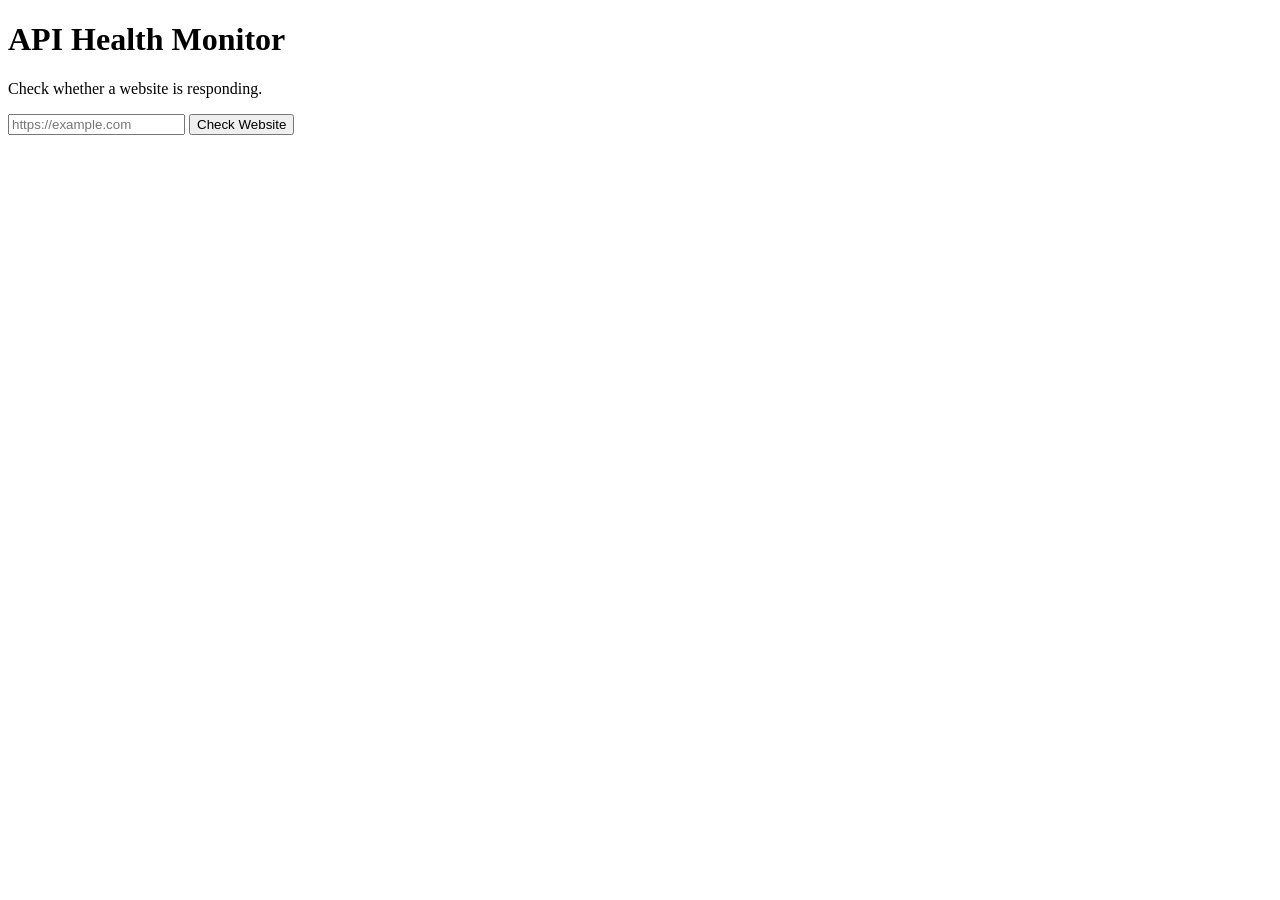
==== frontend/index.html @ 3b28ef48 "Add original frontend" ====
<!doctype html>
<html lang="en">
  <head>
    <meta charset="UTF-8" />
    <meta name="viewport" content="width=device-width, initial-scale=1.0" />
    <title>API Health Monitor</title>
    <link rel="stylesheet" href="/static/style.css" />
  </head>
  <body>
    <main class="container">
      <h1>API Health Monitor</h1>
      <p>Check whether a website is responding.</p>

      <form id="monitor-form">
        <input
          type="url"
          id="url-input"
          placeholder="https://example.com"
          required
        />
        <button type="submit" id="check-button">Check Website</button>
      </form>

      <div id="result" class="result hidden"></div>
    </main>

    <script src="/static/script.js"></script>
  </body>
</html>
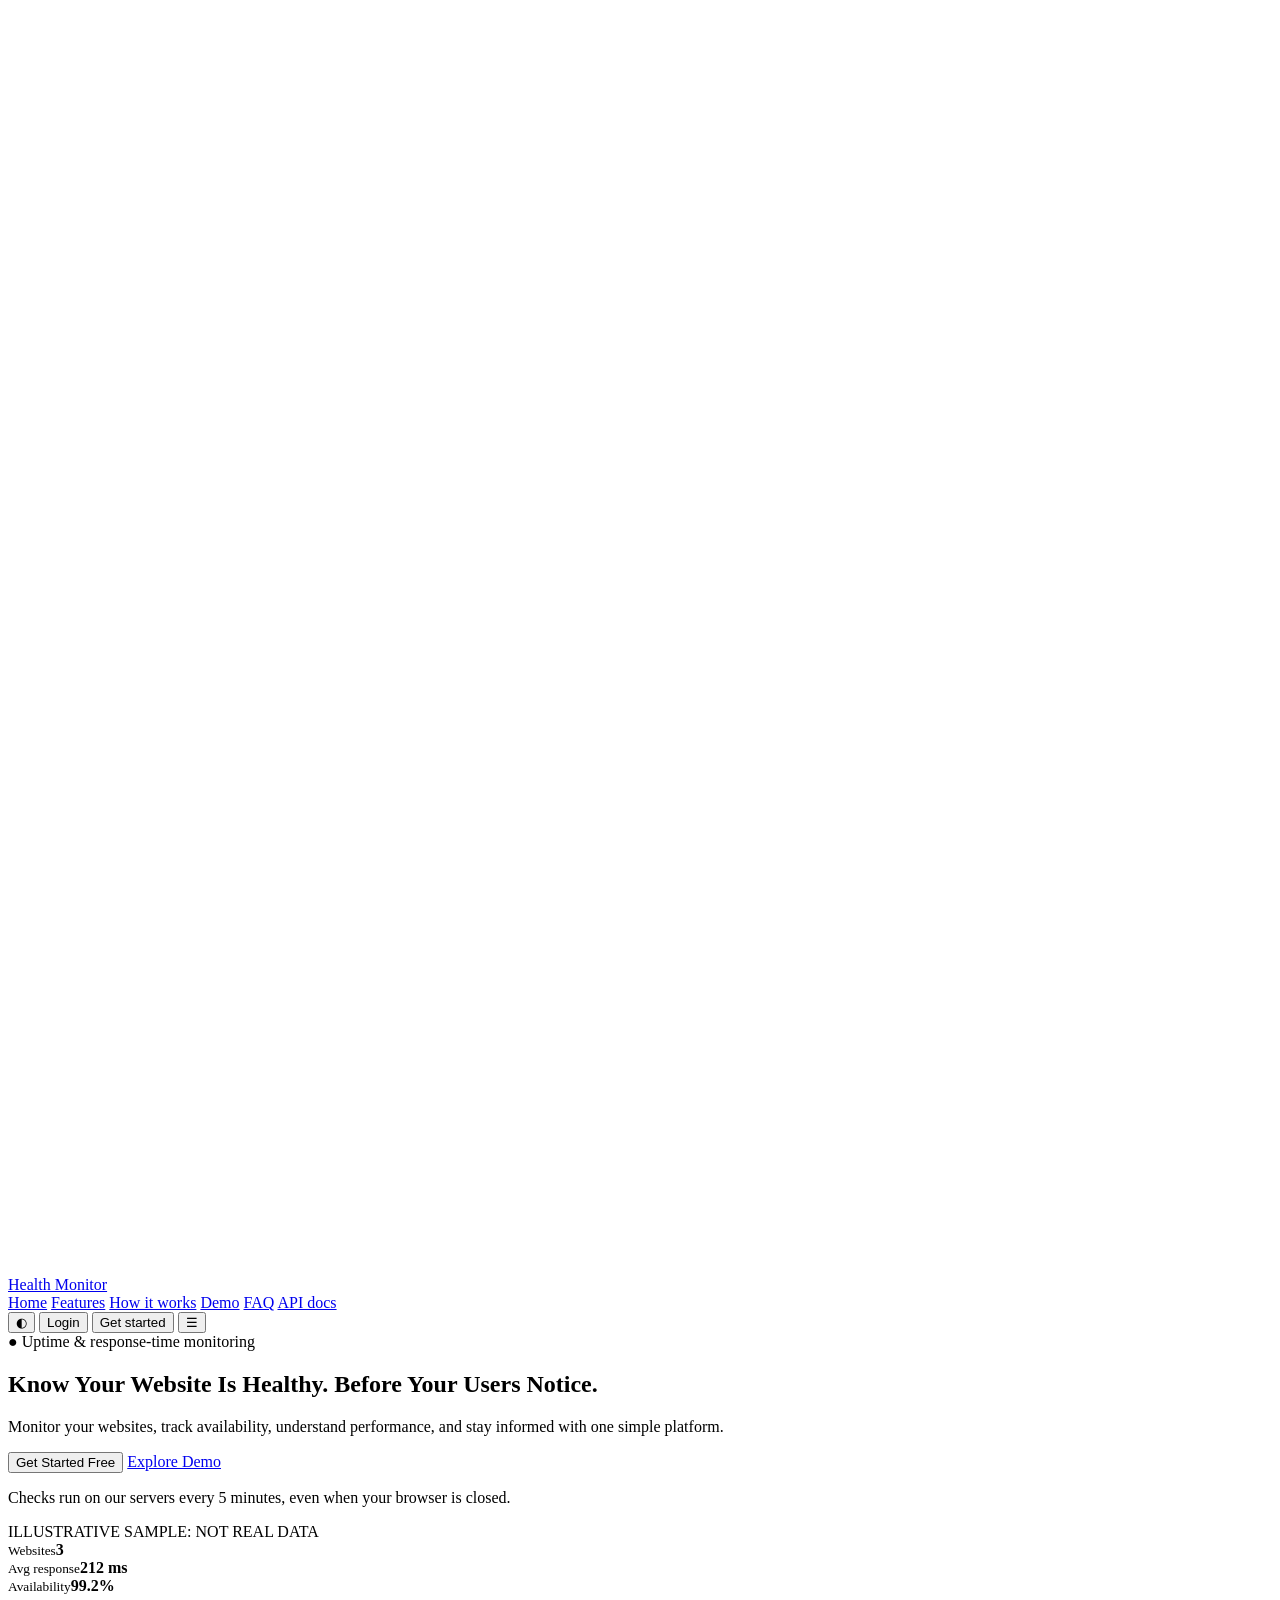
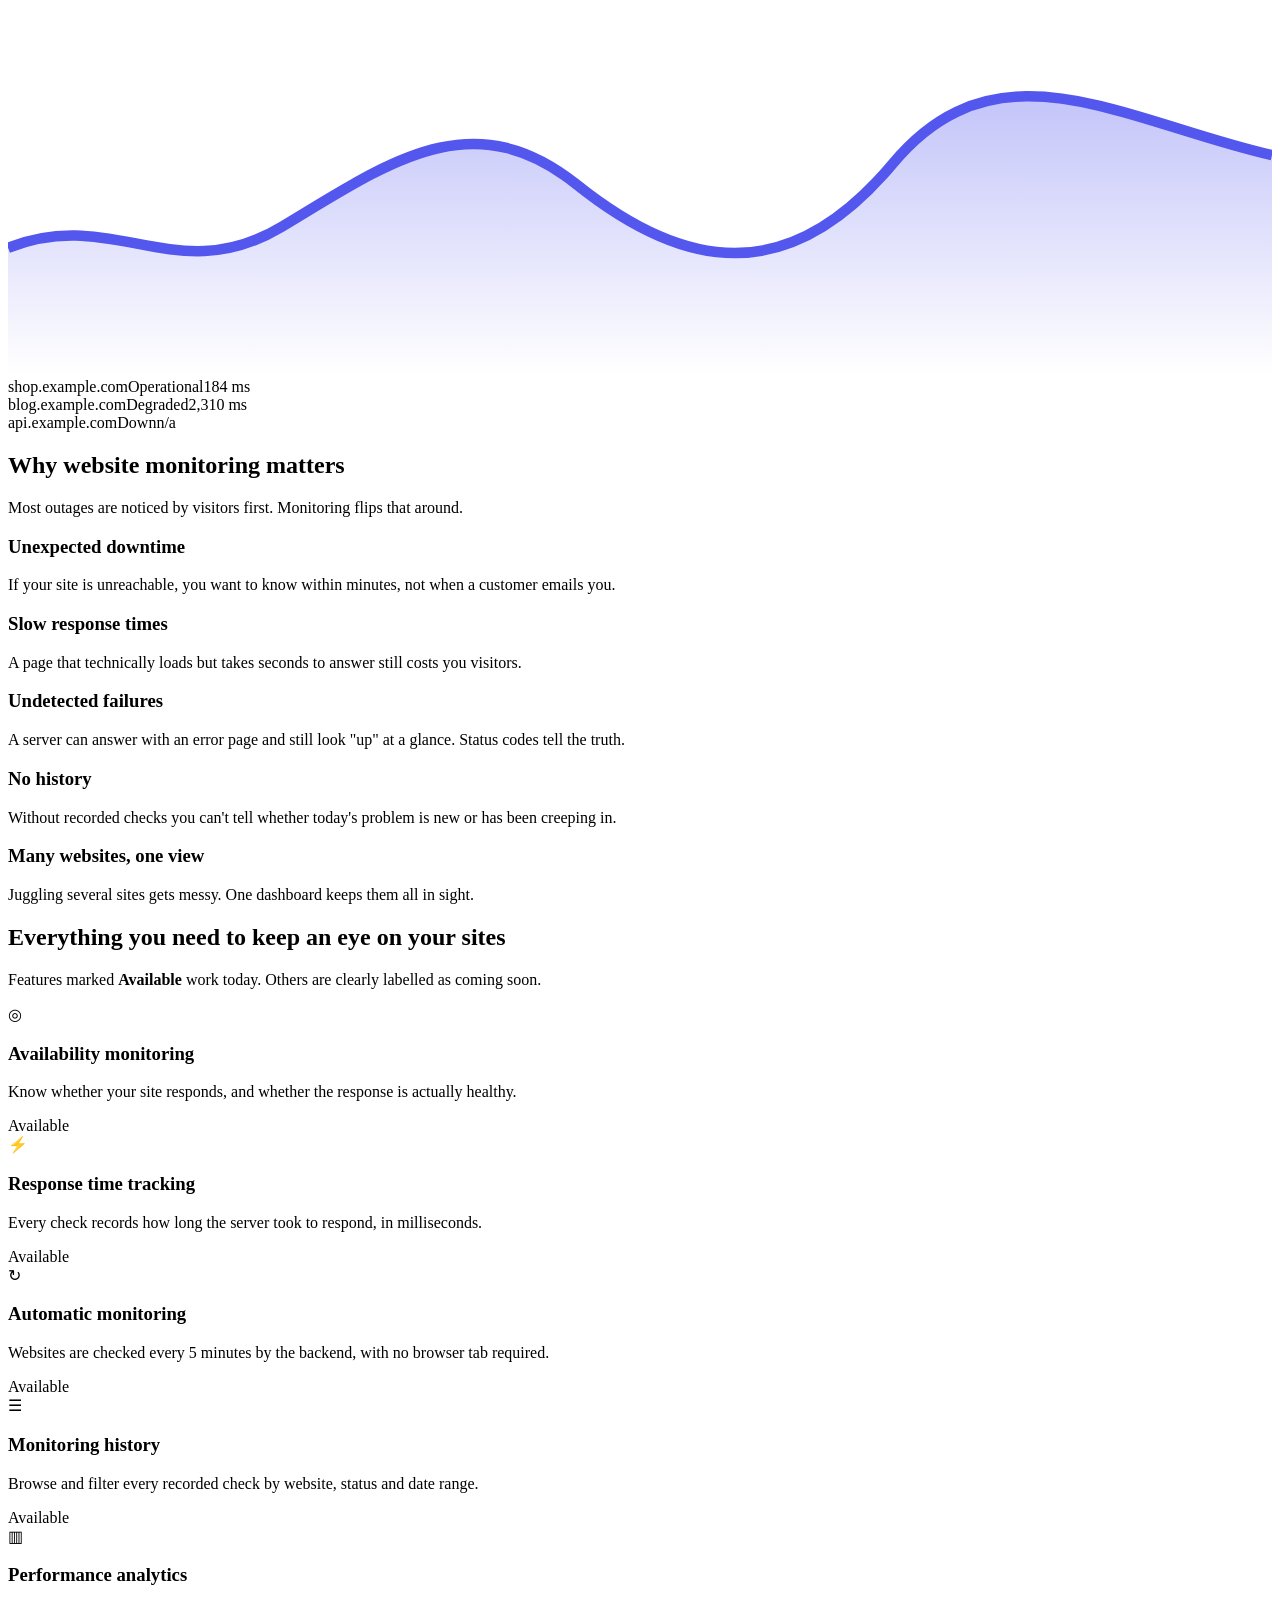
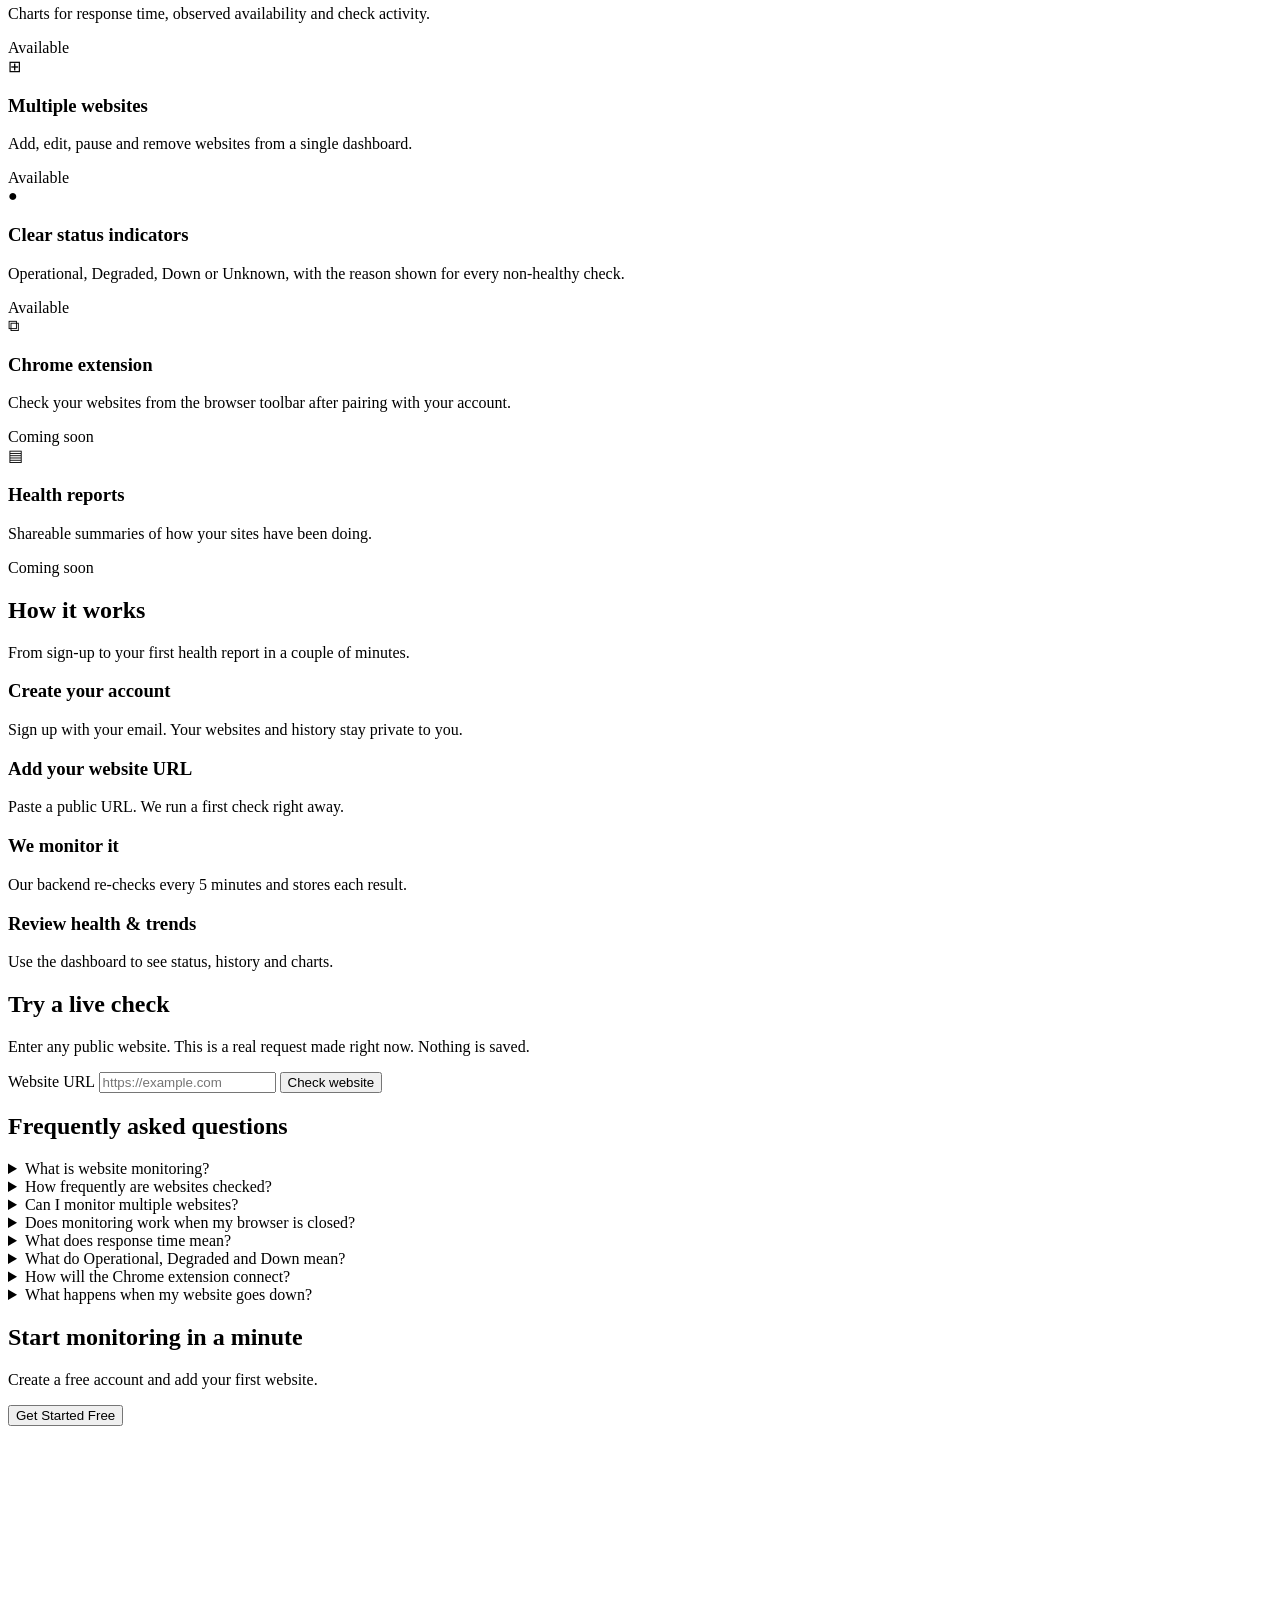
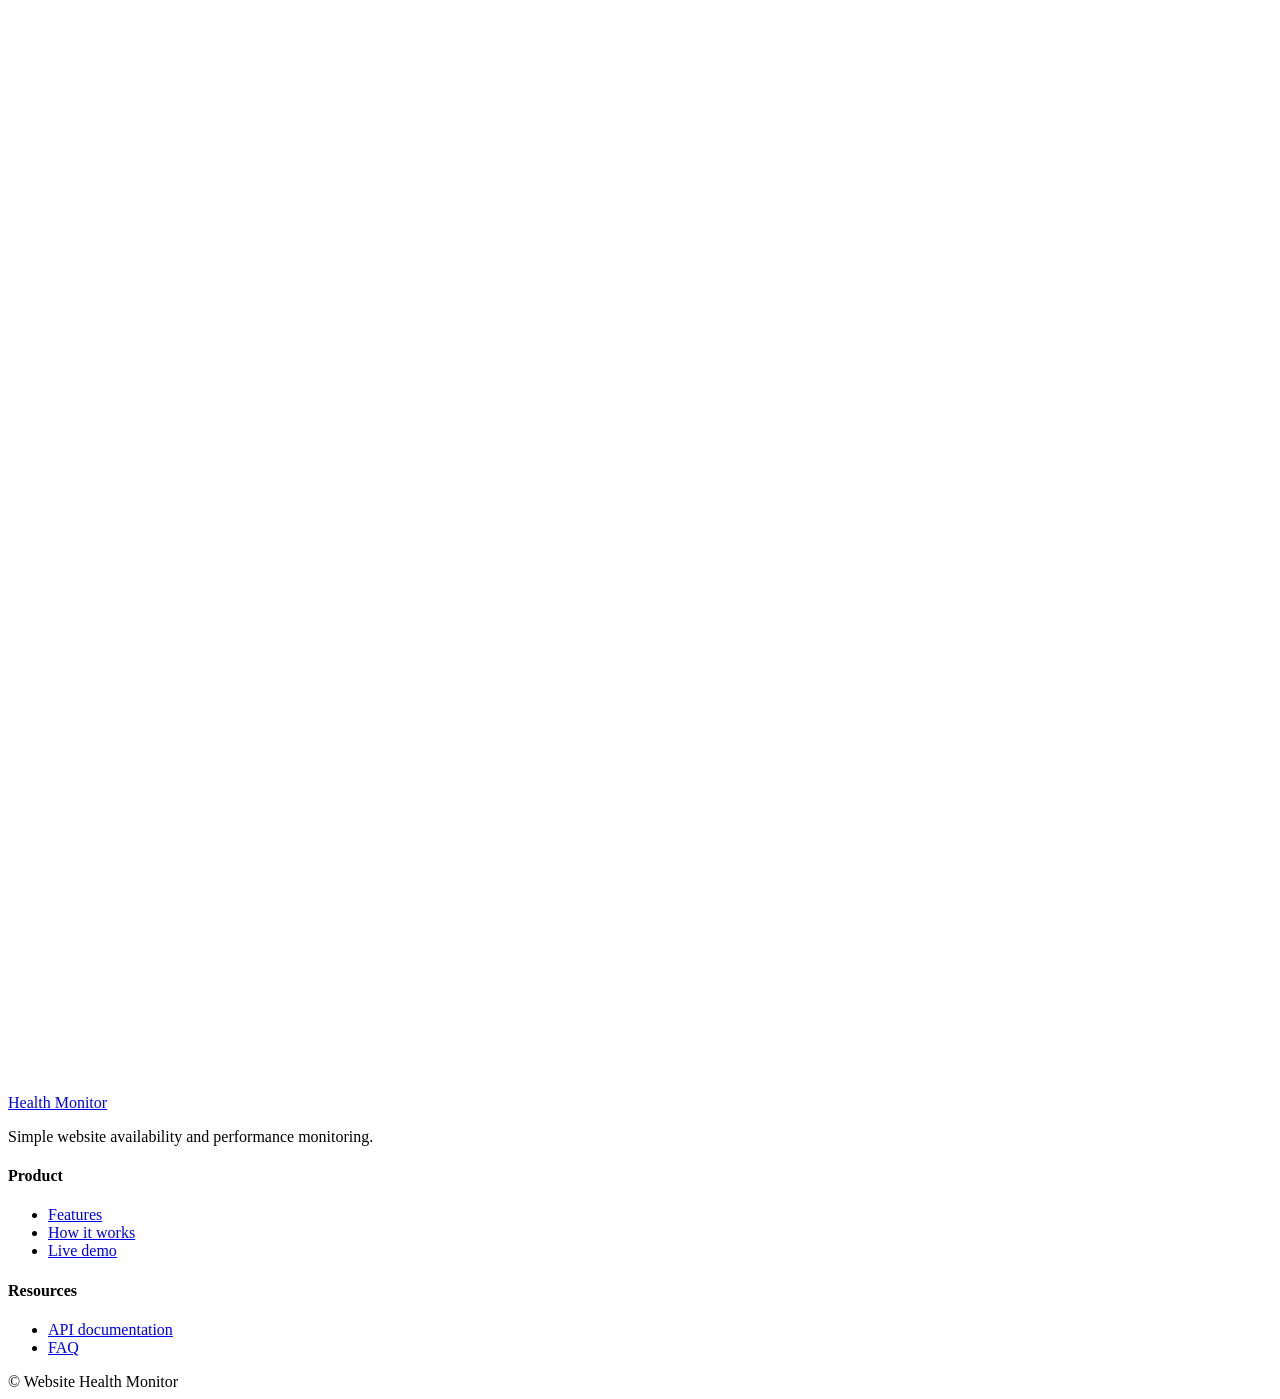
==== commit b84834ff: "Redesign landing page" ====
--- a/frontend/index.html
+++ b/frontend/index.html
@@ -3,27 +3,209 @@
   <head>
     <meta charset="UTF-8" />
     <meta name="viewport" content="width=device-width, initial-scale=1.0" />
-    <title>API Health Monitor</title>
+    <title>Website Health Monitor: know your website is healthy</title>
+    <meta name="description" content="Monitor your websites, track availability, understand performance, and stay informed with one simple platform." />
+    <script>
+      (function () {
+        try {
+          var t = localStorage.getItem("whm_theme") || (matchMedia("(prefers-color-scheme: dark)").matches ? "dark" : "light");
+          document.documentElement.setAttribute("data-theme", t);
+        } catch (e) {}
+        document.documentElement.classList.add("js");
+      })();
+    </script>
+    <link rel="preconnect" href="https://fonts.googleapis.com" />
+    <link rel="preconnect" href="https://fonts.gstatic.com" crossorigin />
+    <link href="https://fonts.googleapis.com/css2?family=Inter:wght@400;500;600;700;800&display=swap" rel="stylesheet" />
+    <link rel="icon" href="data:image/svg+xml,%3Csvg xmlns='http://www.w3.org/2000/svg' viewBox='0 0 100 100'%3E%3Ctext y='.9em' font-size='90'%3E%F0%9F%93%88%3C/text%3E%3C/svg%3E" />
+    <link rel="stylesheet" href="/static/theme.css" />
     <link rel="stylesheet" href="/static/style.css" />
   </head>
-  <body>
-    <main class="container">
-      <h1>API Health Monitor</h1>
-      <p>Check whether a website is responding.</p>
-
-      <form id="monitor-form">
-        <input
-          type="url"
-          id="url-input"
-          placeholder="https://example.com"
-          required
-        />
-        <button type="submit" id="check-button">Check Website</button>
-      </form>
-
-      <div id="result" class="result hidden"></div>
+  <body id="top">
+    <header class="nav">
+      <div class="container nav-inner">
+        <a class="logo" href="#top">
+          <span class="logo-mark"><svg viewBox="0 0 24 24" fill="none" stroke="#fff" stroke-width="2.4" stroke-linecap="round" stroke-linejoin="round"><path d="M3 12h4l3-7 4 14 3-7h4" /></svg></span>
+          Health Monitor
+        </a>
+        <nav class="nav-links" id="nav-links" aria-label="Main">
+          <a href="#top">Home</a>
+          <a href="#features">Features</a>
+          <a href="#how">How it works</a>
+          <a href="#demo">Demo</a>
+          <a href="#faq">FAQ</a>
+          <a href="/docs" target="_blank" rel="noopener">API docs</a>
+        </nav>
+        <div class="nav-actions">
+          <button class="btn icon-btn" id="theme-btn" aria-label="Toggle light/dark theme" title="Toggle theme">◐</button>
+          <button class="btn" data-open-auth="login" id="nav-login">Login</button>
+          <button class="btn btn-primary" data-open-auth="register" id="nav-start">Get started</button>
+          <button class="btn icon-btn menu-toggle" id="menu-toggle" aria-label="Open menu" aria-expanded="false">☰</button>
+        </div>
+      </div>
+    </header>
+
+    <main>
+      <section class="hero">
+        <div class="container hero-grid">
+          <div>
+            <span class="eyebrow">● Uptime &amp; response-time monitoring</span>
+            <h1>Know Your Website Is Healthy. <span>Before Your Users Notice.</span></h1>
+            <p class="lead">Monitor your websites, track availability, understand performance, and stay informed with one simple platform.</p>
+            <div class="hero-cta">
+              <button class="btn btn-primary btn-lg" data-open-auth="register">Get Started Free</button>
+              <a class="btn btn-lg" href="#demo">Explore Demo</a>
+            </div>
+            <p class="hero-note">Checks run on our servers every 5 minutes, even when your browser is closed.</p>
+          </div>
+
+          <div class="card preview reveal" aria-label="Illustrative dashboard preview">
+            <div class="preview-top">
+              <div class="dots"><i></i><i></i><i></i></div>
+              <span class="sample-tag">ILLUSTRATIVE SAMPLE: NOT REAL DATA</span>
+            </div>
+            <div class="mini-stats">
+              <div class="mini-stat"><small>Websites</small><b>3</b></div>
+              <div class="mini-stat"><small>Avg response</small><b>212 ms</b></div>
+              <div class="mini-stat"><small>Availability</small><b>99.2%</b></div>
+            </div>
+            <svg class="spark" viewBox="0 0 300 90" preserveAspectRatio="none" aria-hidden="true">
+              <defs><linearGradient id="g" x1="0" y1="0" x2="0" y2="1"><stop offset="0" stop-color="#5457ee" stop-opacity=".35" /><stop offset="1" stop-color="#5457ee" stop-opacity="0" /></linearGradient></defs>
+              <path d="M0 60 C25 50 40 70 65 55 S110 25 135 45 S185 70 210 40 S265 30 300 38 L300 90 L0 90Z" fill="url(#g)" />
+              <path d="M0 60 C25 50 40 70 65 55 S110 25 135 45 S185 70 210 40 S265 30 300 38" fill="none" stroke="#5457ee" stroke-width="2.5" />
+            </svg>
+            <div class="sample-row"><span>shop.example.com</span><span class="pill operational">Operational</span><span class="muted">184 ms</span></div>
+            <div class="sample-row"><span>blog.example.com</span><span class="pill degraded">Degraded</span><span class="muted">2,310 ms</span></div>
+            <div class="sample-row"><span>api.example.com</span><span class="pill down">Down</span><span class="muted">n/a</span></div>
+          </div>
+        </div>
+      </section>
+
+      <section class="section alt" id="why">
+        <div class="container">
+          <div class="section-head reveal">
+            <h2>Why website monitoring matters</h2>
+            <p>Most outages are noticed by visitors first. Monitoring flips that around.</p>
+          </div>
+          <div class="grid-auto">
+            <div class="card problem reveal"><h3>Unexpected downtime</h3><p>If your site is unreachable, you want to know within minutes, not when a customer emails you.</p></div>
+            <div class="card problem reveal"><h3>Slow response times</h3><p>A page that technically loads but takes seconds to answer still costs you visitors.</p></div>
+            <div class="card problem reveal"><h3>Undetected failures</h3><p>A server can answer with an error page and still look "up" at a glance. Status codes tell the truth.</p></div>
+            <div class="card problem reveal"><h3>No history</h3><p>Without recorded checks you can't tell whether today's problem is new or has been creeping in.</p></div>
+            <div class="card problem reveal"><h3>Many websites, one view</h3><p>Juggling several sites gets messy. One dashboard keeps them all in sight.</p></div>
+          </div>
+        </div>
+      </section>
+
+      <section class="section" id="features">
+        <div class="container">
+          <div class="section-head reveal">
+            <h2>Everything you need to keep an eye on your sites</h2>
+            <p>Features marked <b>Available</b> work today. Others are clearly labelled as coming soon.</p>
+          </div>
+          <div class="grid-auto">
+            <div class="card feature reveal"><div class="ico">◎</div><h3>Availability monitoring</h3><p>Know whether your site responds, and whether the response is actually healthy.</p><span class="badge live">Available</span></div>
+            <div class="card feature reveal"><div class="ico">⚡</div><h3>Response time tracking</h3><p>Every check records how long the server took to respond, in milliseconds.</p><span class="badge live">Available</span></div>
+            <div class="card feature reveal"><div class="ico">↻</div><h3>Automatic monitoring</h3><p>Websites are checked every 5 minutes by the backend, with no browser tab required.</p><span class="badge live">Available</span></div>
+            <div class="card feature reveal"><div class="ico">☰</div><h3>Monitoring history</h3><p>Browse and filter every recorded check by website, status and date range.</p><span class="badge live">Available</span></div>
+            <div class="card feature reveal"><div class="ico">▥</div><h3>Performance analytics</h3><p>Charts for response time, observed availability and check activity.</p><span class="badge live">Available</span></div>
+            <div class="card feature reveal"><div class="ico">⊞</div><h3>Multiple websites</h3><p>Add, edit, pause and remove websites from a single dashboard.</p><span class="badge live">Available</span></div>
+            <div class="card feature reveal"><div class="ico">●</div><h3>Clear status indicators</h3><p>Operational, Degraded, Down or Unknown, with the reason shown for every non-healthy check.</p><span class="badge live">Available</span></div>
+            <div class="card feature reveal"><div class="ico">⧉</div><h3>Chrome extension</h3><p>Check your websites from the browser toolbar after pairing with your account.</p><span class="badge soon">Coming soon</span></div>
+            <div class="card feature reveal"><div class="ico">▤</div><h3>Health reports</h3><p>Shareable summaries of how your sites have been doing.</p><span class="badge soon">Coming soon</span></div>
+          </div>
+        </div>
+      </section>
+
+      <section class="section alt" id="how">
+        <div class="container">
+          <div class="section-head reveal"><h2>How it works</h2><p>From sign-up to your first health report in a couple of minutes.</p></div>
+          <div class="steps">
+            <div class="card step reveal"><h3>Create your account</h3><p>Sign up with your email. Your websites and history stay private to you.</p></div>
+            <div class="card step reveal"><h3>Add your website URL</h3><p>Paste a public URL. We run a first check right away.</p></div>
+            <div class="card step reveal"><h3>We monitor it</h3><p>Our backend re-checks every 5 minutes and stores each result.</p></div>
+            <div class="card step reveal"><h3>Review health &amp; trends</h3><p>Use the dashboard to see status, history and charts.</p></div>
+          </div>
+        </div>
+      </section>
+
+      <section class="section" id="demo">
+        <div class="container">
+          <div class="section-head reveal"><h2>Try a live check</h2><p>Enter any public website. This is a real request made right now. Nothing is saved.</p></div>
+          <div class="card demo-card reveal">
+            <form class="demo-form" id="demo-form" novalidate>
+              <label class="sr-only" for="demo-url">Website URL</label>
+              <input type="text" id="demo-url" placeholder="https://example.com" autocomplete="off" required />
+              <button class="btn btn-primary" type="submit" id="demo-btn">Check website</button>
+            </form>
+            <div class="demo-result" id="demo-result" aria-live="polite"></div>
+          </div>
+        </div>
+      </section>
+
+      <section class="section alt" id="faq">
+        <div class="container">
+          <div class="section-head reveal"><h2>Frequently asked questions</h2></div>
+          <div class="faq">
+            <details class="card"><summary>What is website monitoring?</summary><p>Automatically requesting your website at regular intervals and recording whether it responded, how fast, and with what status code.</p></details>
+            <details class="card"><summary>How frequently are websites checked?</summary><p>Every 5 minutes, and you can run a manual check at any time from the dashboard.</p></details>
+            <details class="card"><summary>Can I monitor multiple websites?</summary><p>Yes. Each account can monitor up to 25 websites.</p></details>
+            <details class="card"><summary>Does monitoring work when my browser is closed?</summary><p>Yes. Checks are run by the backend scheduler, not by your browser.</p></details>
+            <details class="card"><summary>What does response time mean?</summary><p>The time between sending the request and receiving the server's response headers, including any redirects, in milliseconds.</p></details>
+            <details class="card"><summary>What do Operational, Degraded and Down mean?</summary><p><b>Operational:</b> a successful 2xx response that arrived quickly. <b>Degraded:</b> the server responded but something is off (a redirect that did not resolve, a 4xx response, or a very slow 2xx). <b>Down:</b> a 5xx error, or the site could not be reached (timeout, DNS or SSL failure).</p></details>
+            <details class="card"><summary>How will the Chrome extension connect?</summary><p>The extension is not available yet. It will connect through a short-lived one-time pairing code generated in your dashboard.</p></details>
+            <details class="card"><summary>What happens when my website goes down?</summary><p>The check is recorded as Down with the reason, and the dashboard shows it immediately. Email or push alerts are not available yet.</p></details>
+          </div>
+        </div>
+      </section>
+
+      <section class="section">
+        <div class="container">
+          <div class="card cta-band reveal">
+            <h2>Start monitoring in a minute</h2>
+            <p>Create a free account and add your first website.</p>
+            <button class="btn btn-primary btn-lg" data-open-auth="register">Get Started Free</button>
+          </div>
+        </div>
+      </section>
     </main>
+
+    <footer class="footer">
+      <div class="container footer-grid">
+        <div>
+          <a class="logo" href="#top"><span class="logo-mark"><svg viewBox="0 0 24 24" fill="none" stroke="#fff" stroke-width="2.4" stroke-linecap="round" stroke-linejoin="round"><path d="M3 12h4l3-7 4 14 3-7h4" /></svg></span>Health Monitor</a>
+          <p>Simple website availability and performance monitoring.</p>
+        </div>
+        <div><h4>Product</h4><ul><li><a href="#features">Features</a></li><li><a href="#how">How it works</a></li><li><a href="#demo">Live demo</a></li></ul></div>
+        <div><h4>Resources</h4><ul><li><a href="/docs" target="_blank" rel="noopener">API documentation</a></li><li><a href="#faq">FAQ</a></li></ul></div>
+      </div>
+      <div class="container copyright">© Website Health Monitor</div>
+    </footer>
+
+    <dialog id="auth-dialog" aria-labelledby="auth-title">
+      <div class="dialog-body">
+        <h2 class="dialog-title" id="auth-title">Welcome</h2>
+        <p class="muted small" style="margin-bottom: 16px">Sign in or create an account to open your dashboard.</p>
+        <div class="tabs" role="tablist">
+          <button class="tab active" role="tab" data-auth-tab="login" type="button">Login</button>
+          <button class="tab" role="tab" data-auth-tab="register" type="button">Create account</button>
+        </div>
+        <form class="auth-form" id="login-form" novalidate>
+          <div class="field"><label for="login-email">Email</label><input id="login-email" type="email" autocomplete="email" required /></div>
+          <div class="field"><label for="login-password">Password</label><input id="login-password" type="password" autocomplete="current-password" required /></div>
+          <button class="btn btn-primary" type="submit">Login</button>
+        </form>
+        <form class="auth-form hidden" id="register-form" novalidate>
+          <div class="field"><label for="reg-name">Name</label><input id="reg-name" type="text" autocomplete="name" required /></div>
+          <div class="field"><label for="reg-email">Email</label><input id="reg-email" type="email" autocomplete="email" required /></div>
+          <div class="field"><label for="reg-password">Password <span class="muted">(at least 8 characters)</span></label><input id="reg-password" type="password" autocomplete="new-password" required /></div>
+          <button class="btn btn-primary" type="submit">Create account</button>
+        </form>
+        <p class="auth-error" id="auth-error" role="alert"></p>
+        <div class="dialog-actions" style="margin-top: 6px"><button class="btn btn-sm" type="button" id="auth-close">Close</button></div>
+      </div>
+    </dialog>
 
     <script src="/static/script.js"></script>
   </body>
-</html>
+</html>
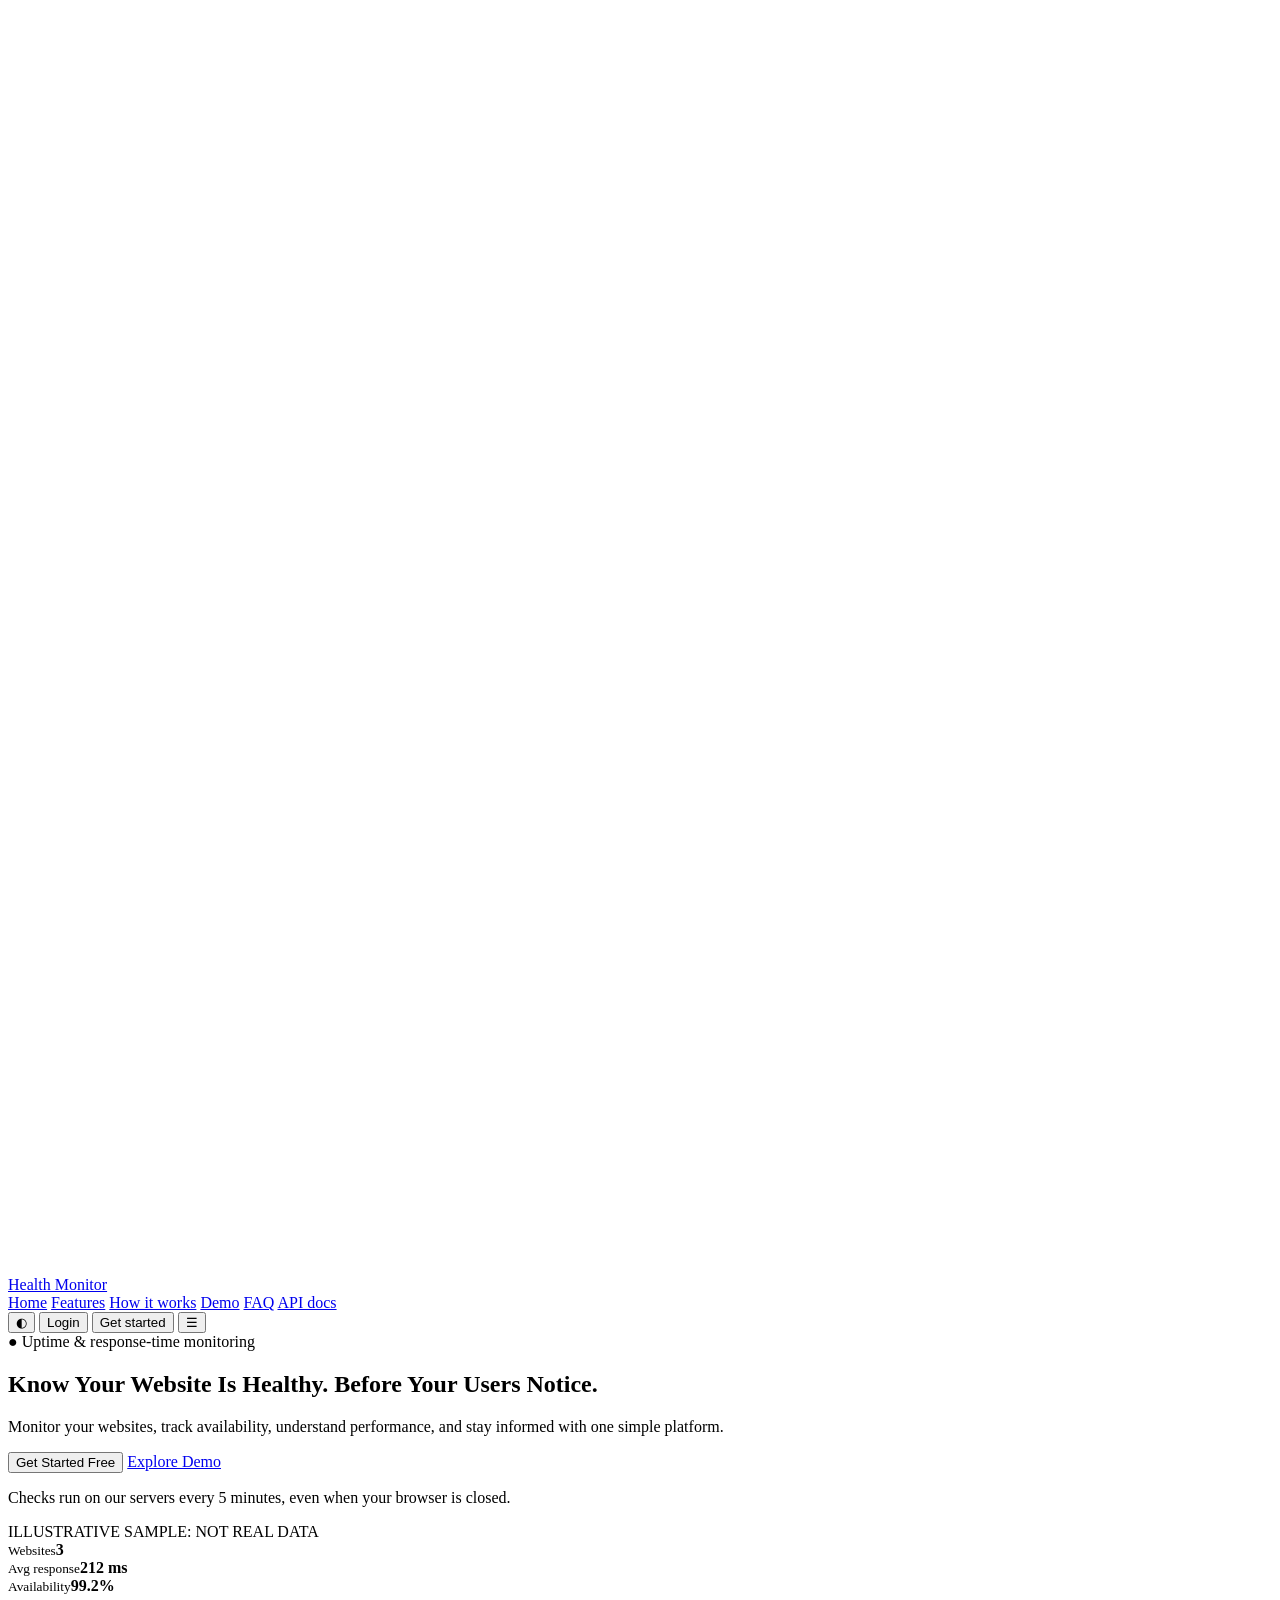
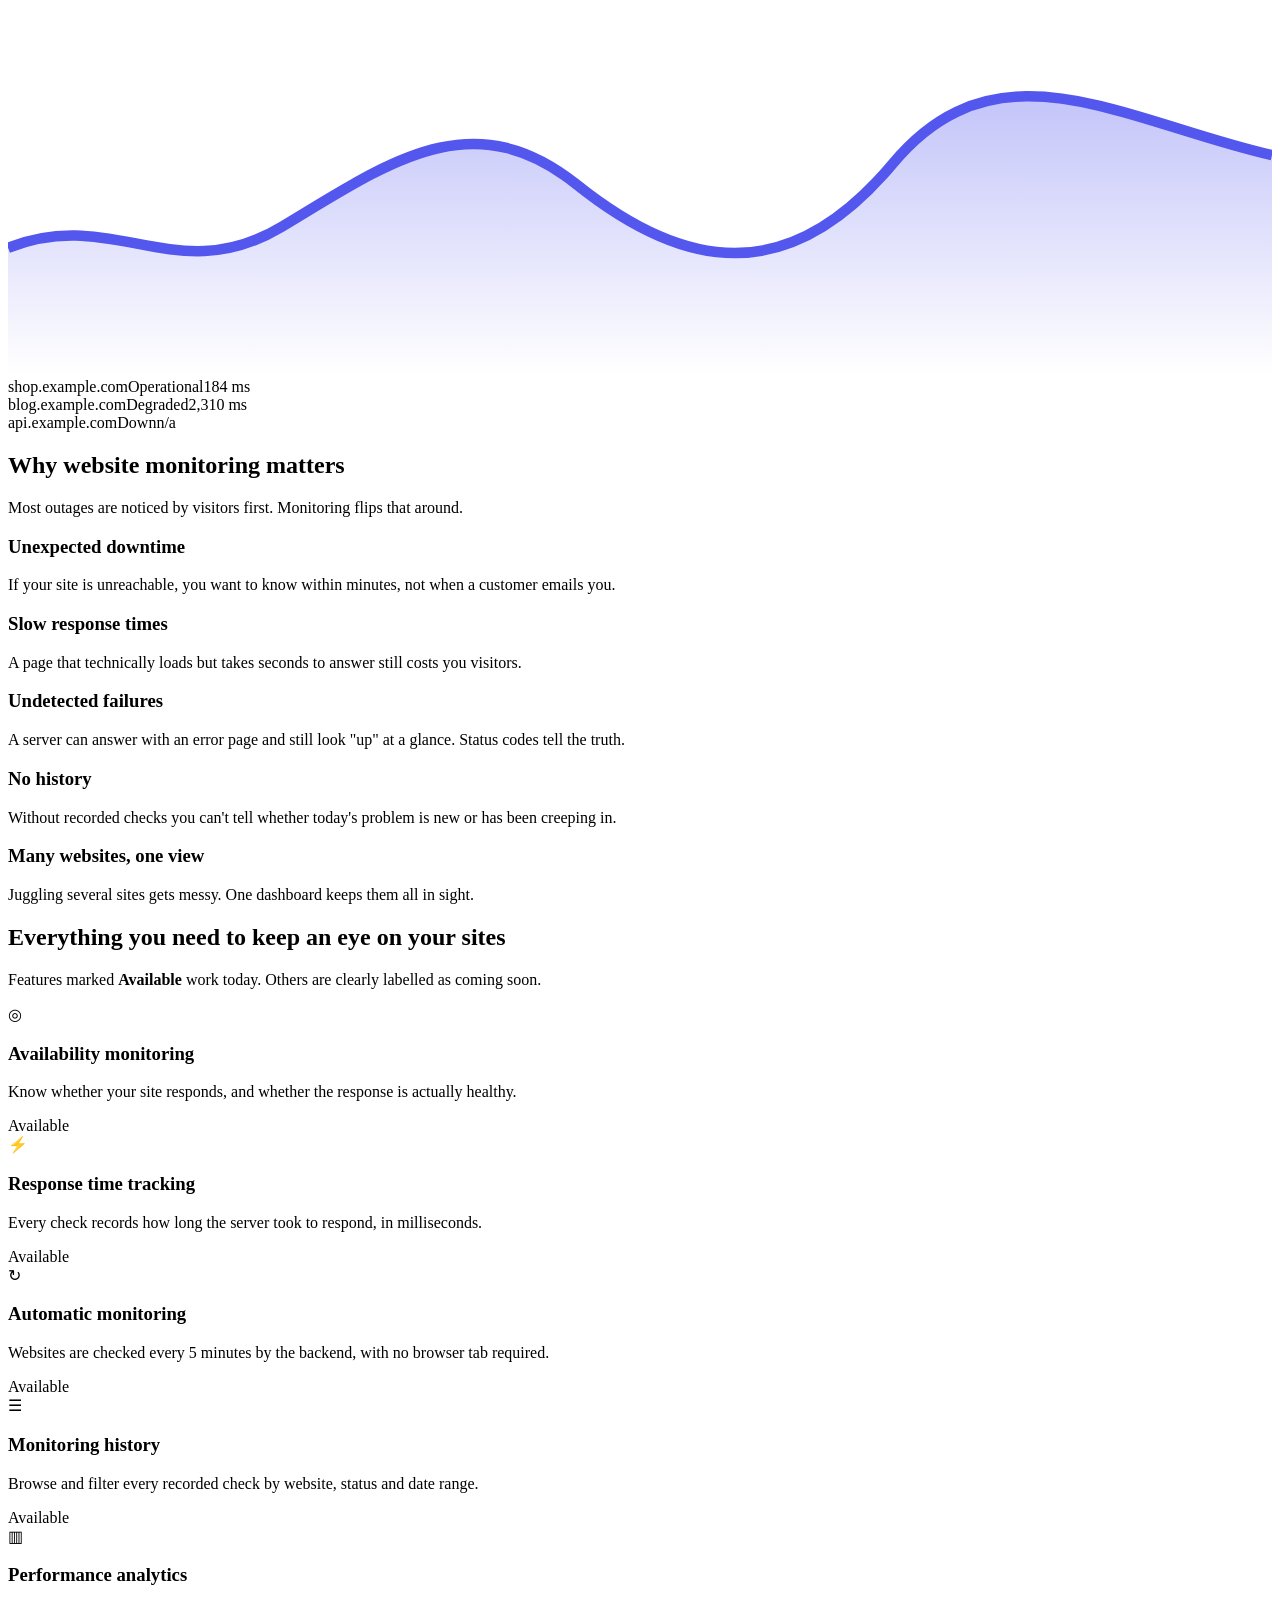
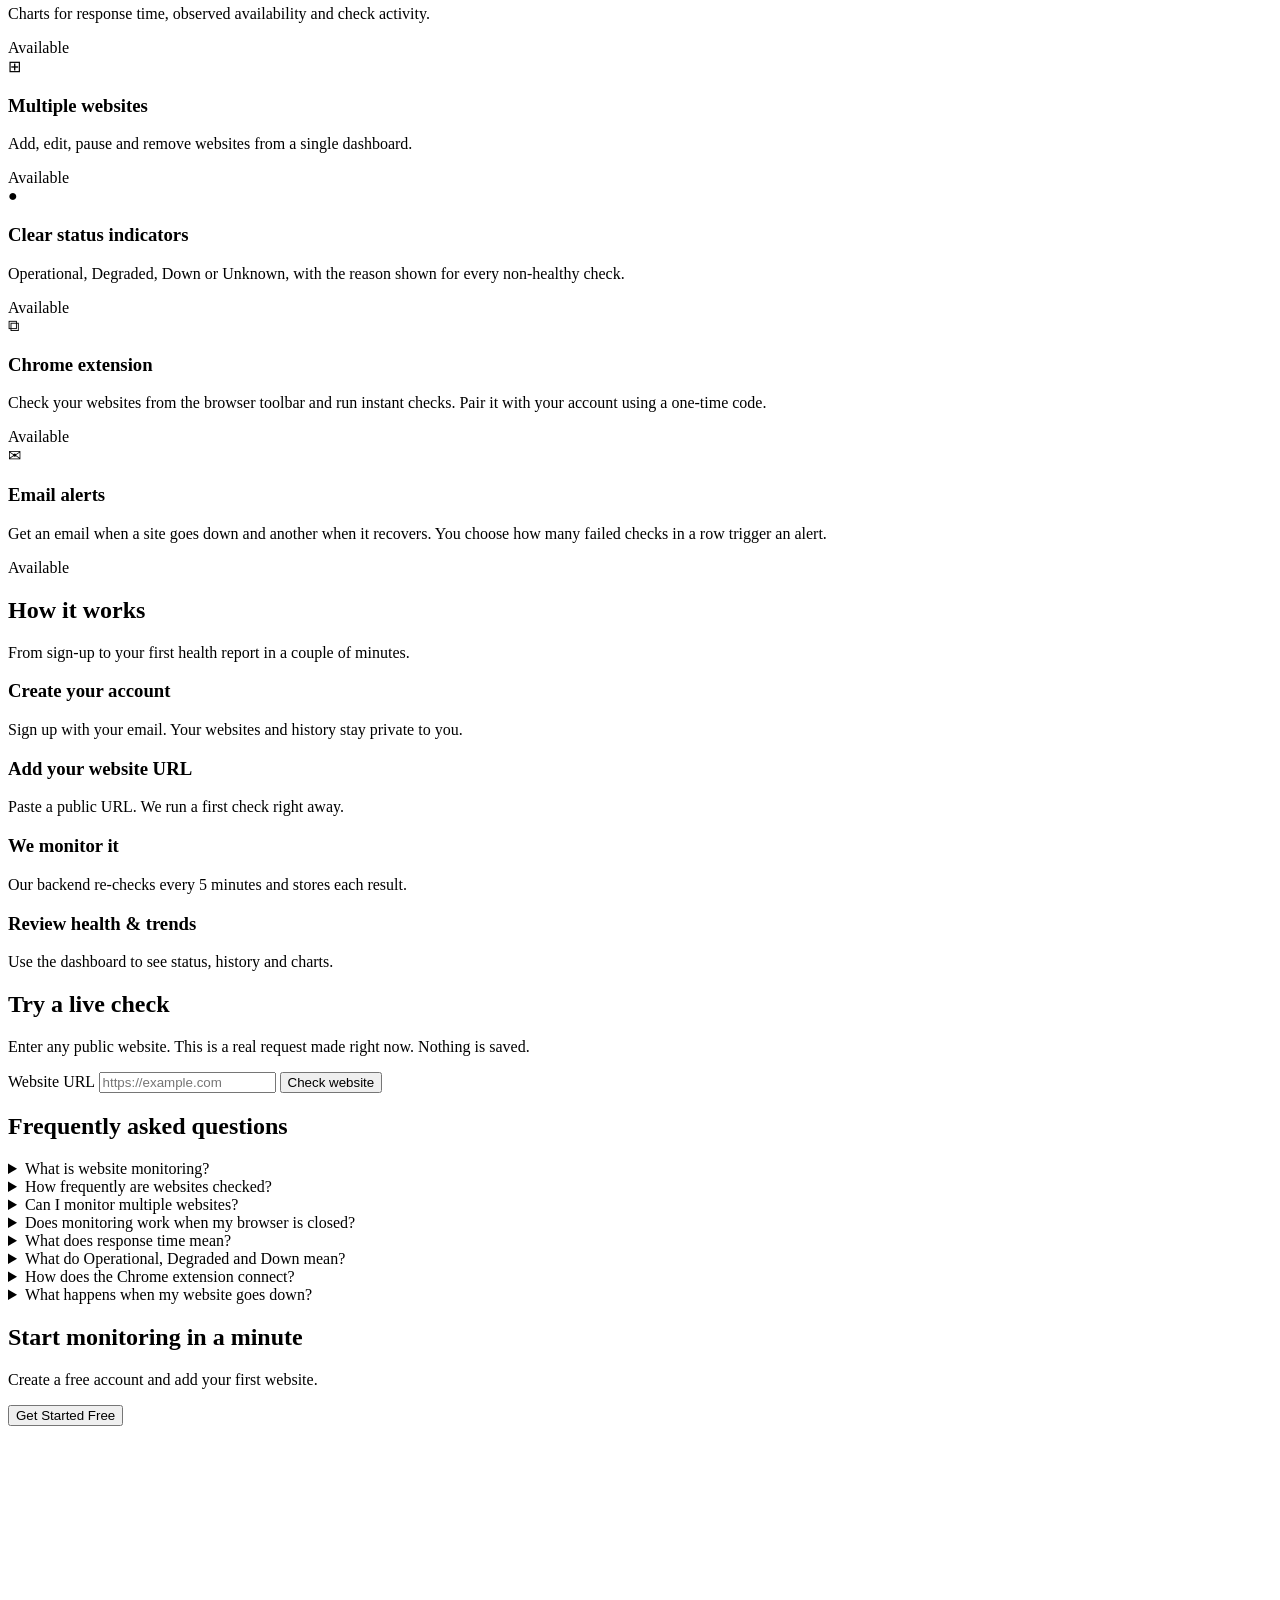
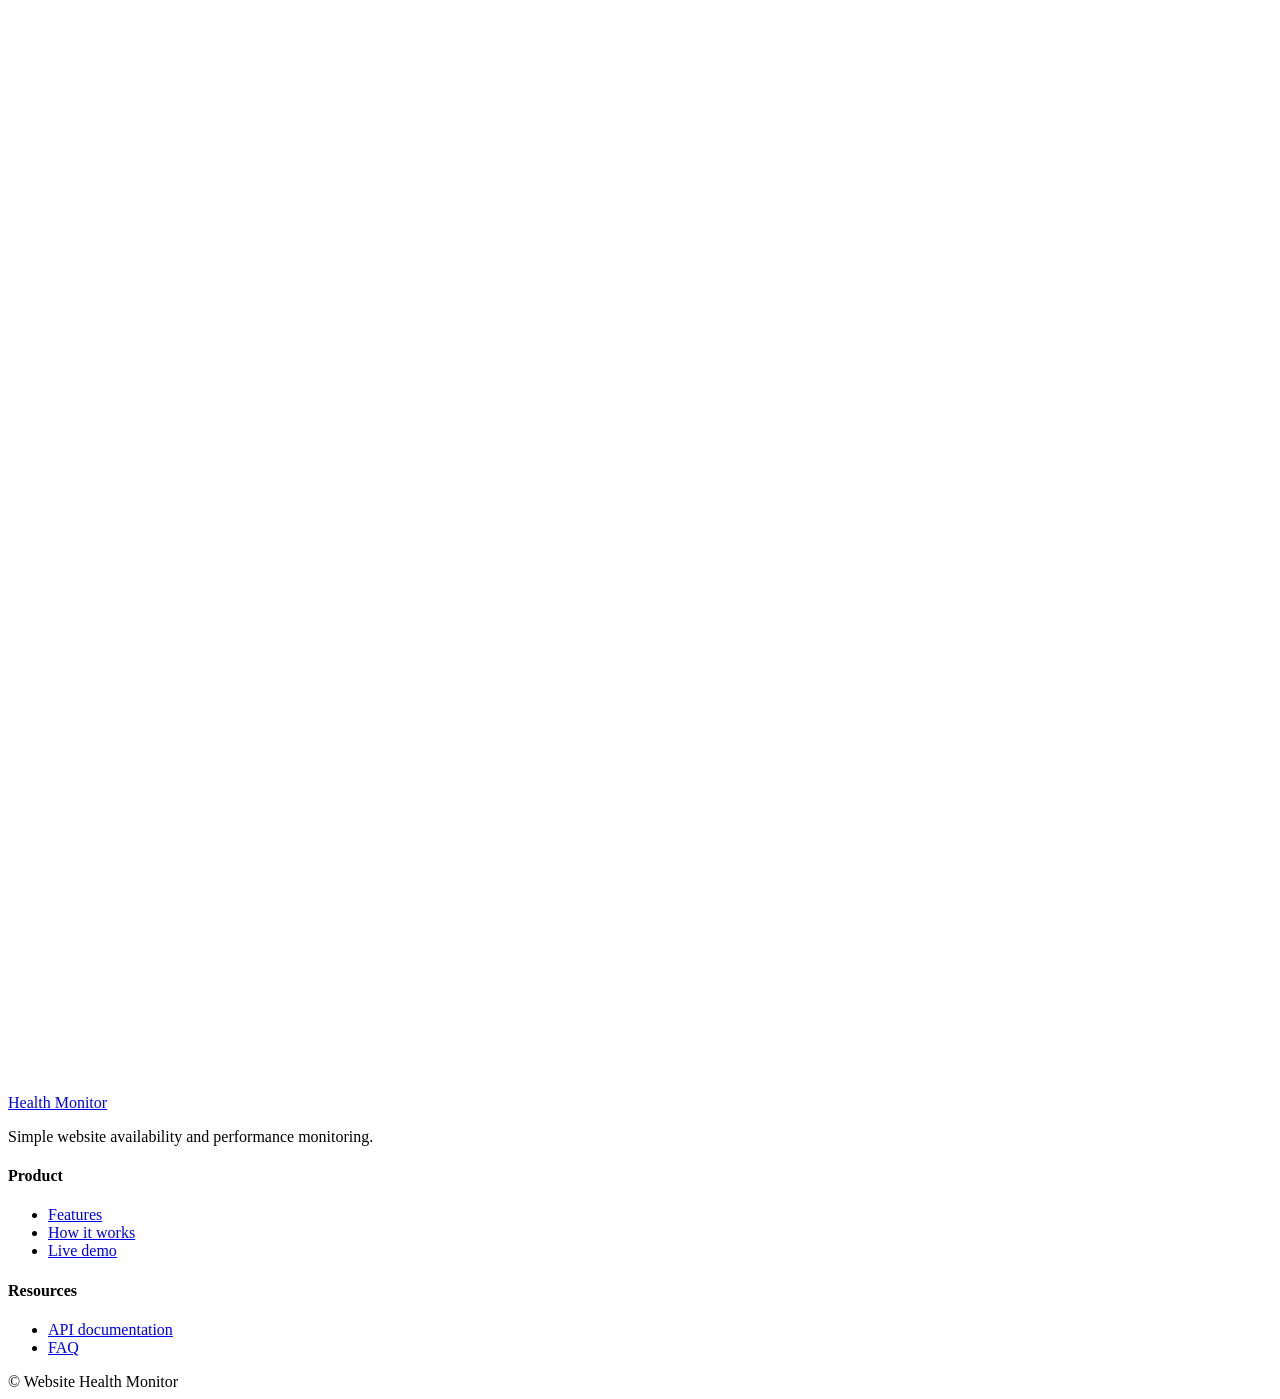
==== commit ac3cf149: "docs: mark Chrome extension and email alerts as available" ====
--- a/frontend/index.html
+++ b/frontend/index.html
@@ -111,8 +111,8 @@
             <div class="card feature reveal"><div class="ico">▥</div><h3>Performance analytics</h3><p>Charts for response time, observed availability and check activity.</p><span class="badge live">Available</span></div>
             <div class="card feature reveal"><div class="ico">⊞</div><h3>Multiple websites</h3><p>Add, edit, pause and remove websites from a single dashboard.</p><span class="badge live">Available</span></div>
             <div class="card feature reveal"><div class="ico">●</div><h3>Clear status indicators</h3><p>Operational, Degraded, Down or Unknown, with the reason shown for every non-healthy check.</p><span class="badge live">Available</span></div>
-            <div class="card feature reveal"><div class="ico">⧉</div><h3>Chrome extension</h3><p>Check your websites from the browser toolbar after pairing with your account.</p><span class="badge soon">Coming soon</span></div>
-            <div class="card feature reveal"><div class="ico">▤</div><h3>Health reports</h3><p>Shareable summaries of how your sites have been doing.</p><span class="badge soon">Coming soon</span></div>
+            <div class="card feature reveal"><div class="card feature reveal"><div class="ico">⧉</div><h3>Chrome extension</h3><p>Check your websites from the browser toolbar and run instant checks. Pair it with your account using a one-time code.</p><span class="badge live">Available</span></div>
+            <div class="card feature reveal"><div class="ico">✉</div><h3>Email alerts</h3><p>Get an email when a site goes down and another when it recovers. You choose how many failed checks in a row trigger an alert.</p><span class="badge live">Available</span></div>
           </div>
         </div>
       </section>
@@ -153,8 +153,8 @@
             <details class="card"><summary>Does monitoring work when my browser is closed?</summary><p>Yes. Checks are run by the backend scheduler, not by your browser.</p></details>
             <details class="card"><summary>What does response time mean?</summary><p>The time between sending the request and receiving the server's response headers, including any redirects, in milliseconds.</p></details>
             <details class="card"><summary>What do Operational, Degraded and Down mean?</summary><p><b>Operational:</b> a successful 2xx response that arrived quickly. <b>Degraded:</b> the server responded but something is off (a redirect that did not resolve, a 4xx response, or a very slow 2xx). <b>Down:</b> a 5xx error, or the site could not be reached (timeout, DNS or SSL failure).</p></details>
-            <details class="card"><summary>How will the Chrome extension connect?</summary><p>The extension is not available yet. It will connect through a short-lived one-time pairing code generated in your dashboard.</p></details>
-            <details class="card"><summary>What happens when my website goes down?</summary><p>The check is recorded as Down with the reason, and the dashboard shows it immediately. Email or push alerts are not available yet.</p></details>
+            <details class="card"><summary>How does the Chrome extension connect?</summary><p>Open <b>Chrome Extension</b> in your dashboard and generate a one-time pairing code (valid for a few minutes). Paste it into the extension popup, or use 1-click connect. The extension then gets its own revocable token, and you can disconnect it from the dashboard at any time. For now it is installed manually (download the zip from the dashboard and load it in Chrome developer mode).</p></details>
+            <details class="card"><summary>What happens when my website goes down?</summary><p>The check is recorded as Down with the reason and the dashboard shows it immediately. If you have verified an alert email address, you get a Down email after the number of consecutive failed checks you set (1 to 5), and a Recovered email when the site is back. Incidents are listed under Alerts &amp; Incidents. Push notifications are not available yet.</p></details>
           </div>
         </div>
       </section>
